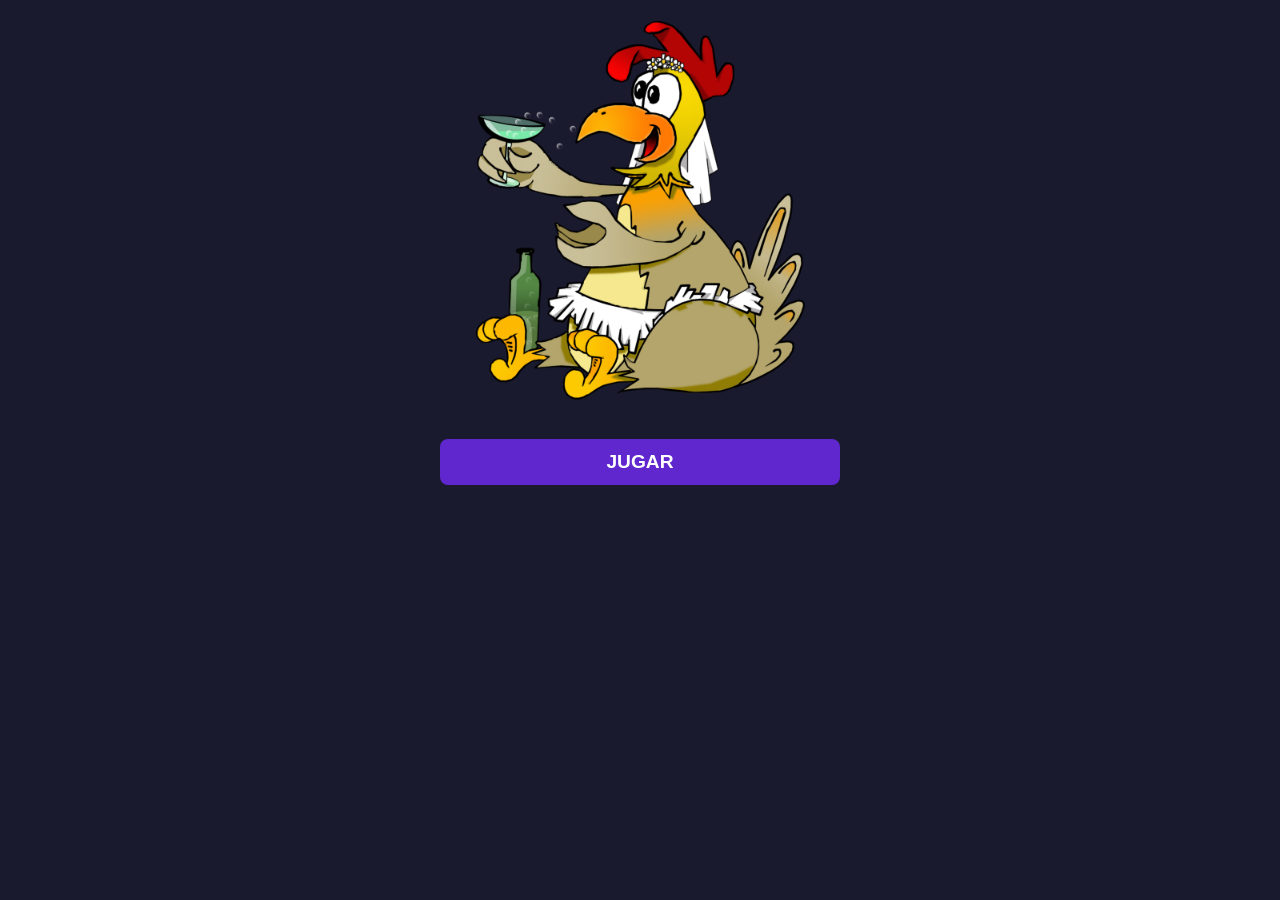
==== index.html @ 7a32a7eb "Add files via upload" ====
<!DOCTYPE html>
<html lang="en">
<head>
    <meta charset="UTF-8">
    <meta name="viewport" content="width=device-width, initial-scale=1.0">
	<script type="text/javascript" src="./gameLogic.js"></script>
	<link href="./webStyles.css" rel="stylesheet">
    <title>Goose Drink - NFC Edition</title>
    
</head>
<body>
 
    <div id="start-screen">
        <img id="splashimg" src="./assets/splash.png">
        <button class="btn btn-Gamestart" onclick="toggleGame()"> JUGAR </button>
    </div>
 
    <div id="setup-screen" class="hidden">
        <h1>🍻 Jugadores</h1>
        <div style="display: flex; gap: 5px;">
            <input type="text" id="name-input" placeholder="Nombre...">
            <button class="btn btn-add" style="width: auto;" onclick="addPlayer()">ADD</button>
        </div>
        <div id="player-display" style="margin: 20px 0; background: #16213e; padding: 15px; border-radius: 10px;"></div>
        <button class="btn btn-config" onclick="toggleConfig(true)">⚙️ CONFIGURAR</button>
        <button class="btn btn-start" onclick="startGame()">🚀 EMPEZAR</button>
    </div>
 
    <div id="config-screen" class="hidden">
        <h1>⚙️ Config</h1>
        <input type="number" id="config-total-squares" value="25">
        <input type="number" id="rule-sq-input" placeholder="Casilla #">
        <input type="text" id="rule-text-input" placeholder="Regla...">
        <button class="btn btn-add" onclick="saveRule()">GUARDAR REGLA</button>
        <div id="rules-list"></div>
        <button class="btn btn-start" onclick="toggleConfig(false)">CERRAR</button>
    </div>
	<div id="utilsWindow" class="hidden">
		<div id="mainUtilsWindow">
			<button class="btn btn-start" onclick="wheelOfFortune()">Ruleta</button>
			<button class="btn btn-start" onclick="drawDice()">Dado</button>
			<button class="btn btn-start" onclick="openCoin()">Moneda</button>
			<button class="btn btn-add" onclick="closeUtils()">Cerrar</button>
		</div>
	</div>
    <div id="game-screen" class="hidden">
    <div class="header-game">
        <h3 id="turn-display"></h3>
        <div class="utils" onclick="utils()">
            <div class="bar"></div>
            <div class="bar"></div>
            <div class="bar"></div>
        </div>
    </div>
		
	<div id="board-container">
		<div id="board"></div>
		</div>

        <div class="controls">
            <div id="action-text" style="color: #f1c40f; margin-bottom: 10px; font-weight: bold;">¡Lanza el dado!</div>
            <button class="btn btn-start" onclick="takeTurn()">🎲 LANZAR DADO</button>
        </div>

		<div class="results" id="results">

		</div>
 
    </div>
	<div class="dice-container" id="coin-overlay" style="display: none;">
		<div id="coin" class="coin">
			<div class="side heads"></div> 
			<div class="side tails"></div>
		</div>
		
		<button id="btn-spin-coin" class="btn btn-add" onclick="coinFlip()">Lanzar Moneda</button>
		
		<button id="closeCoin" class="btn btn-start hidden" onclick="closeCoin()">Cerrar</button>
	</div>	
	<div id="dice-overlay" class="dice-container" >
		<div id="dice" class="dice">
			<div class="face front">1</div>
			<div class="face back">6</div>
			<div class="face right">2</div>
			<div class="face left">5</div>
			<div class="face top">3</div>
			<div class="face bottom">4</div>
		</div>
		<button id="launchDice" class="btn btn-add hidden" onclick="rollManualDice(event)">Lanzar Dado</button>
		<button id="closeDice" class="btn btn-start hidden" onclick="closeDice()">X</button>
	</div>
	
</body>
</html>
---- webStyles.css ----
:root {
            --bg: #1a1a2e;
            --square: #16213e;
            --active: #0f3460;
            --accent: #e94560;
            --text: #ffffff;
        }
 
        body {
            font-family: 'Segoe UI', sans-serif;
            background-color: var(--bg);
            color: var(--text);
            margin: 0;
            display: flex;
            flex-direction: column;
            align-items: center;
            padding: 10px;
            overflow-x: hidden;
        }
 
        .hidden { display: none !important; }
 
        #start-screen, #setup-screen, #config-screen, #game-screen { 
            width: 95%; 
            max-width: 400px; 
        }
 
        #splashimg { width: 100%; border-radius: 12px; margin-bottom: 20px; }
 
        /* Shared UI */
        input { padding: 12px; border-radius: 8px; border: none; font-size: 1rem; margin: 5px 0; width: 100%; box-sizing: border-box; }
        .btn { padding: 12px 20px; border-radius: 8px; border: none; font-weight: bold; cursor: pointer; color: white; margin: 5px 0; transition: transform 0.1s; }
        .btn:active { transform: scale(0.95); }
        .btn-add { background: #27ae60; }
        .btn-start { background: var(--accent); width: 100%; }
        .btn-Gamestart { background: #5f27cd; width: 100%; font-size: 1.2rem; }
        .btn-config { background: #34495e; width: 100%; }
 
        /* BOARD & FLOW ANIMATION */
        #board-container { position: relative; width: 100%; }
        #board { 
            display: grid; 
            grid-template-columns: repeat(5, 1fr); 
            gap: 5px; 
            margin-bottom: 20px; 
            width: 100%; 
        }
        .square {
            aspect-ratio: 1 / 1; 
            background-color: var(--square); 
            border: 1px solid #0f3460;
            position: relative; 
            border-radius: 4px;
        }
        .sq-num { position: absolute; top: 2px; left: 2px; opacity: 0.3; font-size: 0.7rem; }
 
        #board-container {
			position: relative; /* CRÍTICO: Para que offsetTop/Left funcionen bien */
		}

		.player-pawn {
			position: absolute;
			width: 20px;
			height: 20px;
			border-radius: 50%;
			border: 2px solid white;
			box-shadow: 0 2px 5px rgba(0,0,0,0.5);
			z-index: 100;
			/* Usamos transform para que la animación sea más eficiente y suave */
			transition: top 0.3s cubic-bezier(0.4, 0, 0.2, 1), 
						left 0.3s cubic-bezier(0.4, 0, 0.2, 1);
			pointer-events: none; /* Para que no interfiera con clicks en el tablero */
		}
        .rule-item { background: #0f3460; padding: 10px; margin: 5px 0; border-radius: 5px; display: flex; justify-content: space-between; }
 
        .controls {
            position: sticky; bottom: 10px; background: rgba(26, 26, 46, 0.95);
            padding: 15px; border-radius: 20px; text-align: center; box-shadow: 0 -5px 20px rgba(0,0,0,0.5);
            width: 100%; box-sizing: border-box;
        }
		.results{
			background: rgba(26, 26, 46, 0.95);
			margin-top: 20px;
            padding: 15px; border-radius: 20px; text-align: left; box-shadow: 0 -5px 20px rgba(0,0,0,0.5);
            width: 100%; box-sizing: border-box;
			font-weight:700;
			
			
		}
		.result{
			margin-top: 15px; border-radius: 20px; text-align: left; box-shadow: 0 -5px 20px rgba(0,0,0,0.5);
			padding:15px;
			display:grid;
			grid-template-columns: 1fr 1fr 1fr;
			justify-items: center;
			align-items: center;
		}
		.name{
			margin-right:35px;
		}
		.positions, .titles{
			display:grid;
			grid-template-columns: 1fr 1fr;
			justify-items: center;
			align-items: center;
		}
		.mainUtilsWindow{
			margin-top: 15px; border-radius: 20px; text-align: left; box-shadow: 0 -5px 20px rgba(0,0,0,0.5);
		}
		.glasses{
			display:grid;
			grid-template-columns: 1fr 1fr 1fr;
			justify-items: center;
			align-items: center;
		}
		.btn-removeglass{
			background:var(--accent);
		}
		.btn-addglass{
			background: #27ae60;
		}
		.division{
			font-size:30px;
		}
		
		.utils {
			background: #444; /* Un gris más oscuro para que resalte el blanco */
			width: 20px;
			height: 20px; /* Un poco más de altura para dar aire */
			display: flex;
			flex-direction: column;
			justify-content: space-between;
			cursor: pointer;
			padding: 20px; /* Añade un poco de espacio interno */
			border-radius: 4px;
		}

		.bar {
			width: 100%;
			height: 3px;
			background-color: white; 
			border-radius: 5px;
			display: block; /* Asegura que se comporte como bloque */
		}
		
		.header-game {
			display: flex;
			justify-content: space-between; /* Uno a la izquierda, otro a la derecha */
			align-items: center;           /* Los centra verticalmente entre sí */
			padding: 10px 20px;            /* Espacio para que no toquen los bordes */
			width: 100%;                   /* Que ocupe todo el ancho disponible */
			box-sizing: border-box;        /* Evita que el padding ensanche el div */
		}

		/* Opcional: Quita márgenes por defecto del h3 para que no descuadre */
		#turn-display {
			margin: 0;
		}
		
/* Escenario estático: NO debe tener transformaciones */
.dice-container {
    display: none;
    position: fixed;
    top: 0;
    left: 0;
    width: 100vw;
    height: 100vh;
    background-color: rgba(0, 0, 0, 0.85);
    z-index: 99999;
    justify-content: center;
    align-items: center;
    /* Perspectiva aquí, pero sin rotaciones en este div */
    perspective: 1200px; 
	flex-direction: column
}

/* El Cubo: El ÚNICO que debe girar */
#dice {
    width: 60px;
    height: 60px;
    position: relative;
    transform-style: preserve-3d;
    /* Estado inicial explícito */
    transform: rotateX(0deg) rotateY(0deg);
    transition: transform 1.5s cubic-bezier(0.175, 0.885, 0.32, 1.275);
    cursor: pointer;
}

.face {
    position: absolute;
    width: 60px;
    height: 60px;
    background: white;
    border: 2px solid #333;
    display: flex;
    justify-content: center;
    align-items: center;
    font-size: 28px;
    font-weight: bold;
    border-radius: 10px;
	color:black;
    /* Evita que se vean las caras de atrás a través de las de delante */
    backface-visibility: visible; 
    box-shadow: inset 0 0 15px rgba(0,0,0,0.1), 0 5px 15px rgba(0,0,0,0.5);
}

#closeDice, #launchDice, #closeCoin, #btn-spin-coin{
	margin-top:20px;
	width:50%;
}
/* Formación del cubo */
.front  { transform: rotateY(0deg) translateZ(30px); }
.back   { transform: rotateY(180deg) translateZ(30px); }
.right  { transform: rotateY(90deg) translateZ(30px); }
.left   { transform: rotateY(-90deg) translateZ(30px); }
.top    { transform: rotateX(90deg) translateZ(30px); }
.bottom { transform: rotateX(-90deg) translateZ(30px); }

.coin {
    width: 150px;
    height: 150px;
    position: relative;
    transform-style: preserve-3d;
    /* ESTO ES LO QUE HACE QUE SE VEA EL MOVIMIENTO */
    transition: transform 2s cubic-bezier(0.175, 0.885, 0.32, 1.275);
}

.side {
    position: absolute;
    width: 100%;
    height: 100%;
    border-radius: 50%;
    backface-visibility: hidden;
    background-size: cover;
    background-position: center;
    /* Sombra para dar profundidad */
    box-shadow: inset 0 0 10px rgba(0,0,0,0.5), 0 5px 15px rgba(0,0,0,0.3);
}

/* Aplica aquí las rutas de tus imágenes */
.heads {
    background-image: url('./assets/cara.png'); 
}

.tails {
    background-image: url('./assets/cruz.png');
    transform: rotateY(180deg);
}

/* Efecto de brillo metálico pasando por encima */
.coin::after {
    content: "";
    position: absolute;
    width: 100%; height: 100%;
    border-radius: 50%;
    background: linear-gradient(45deg, rgba(255,255,255,0) 30%, rgba(255,255,255,0.2) 50%, rgba(255,255,255,0) 70%);
    pointer-events: none;
    transform: translateZ(1px);
}

@keyframes coinJump {
    0% { bottom: 0; }
    50% { bottom: 100px; scale: 1.2; }
    100% { bottom: 0; scale: 1; }
}

.coin-jumping {
    animation: coinJump 2s ease-in-out;
}
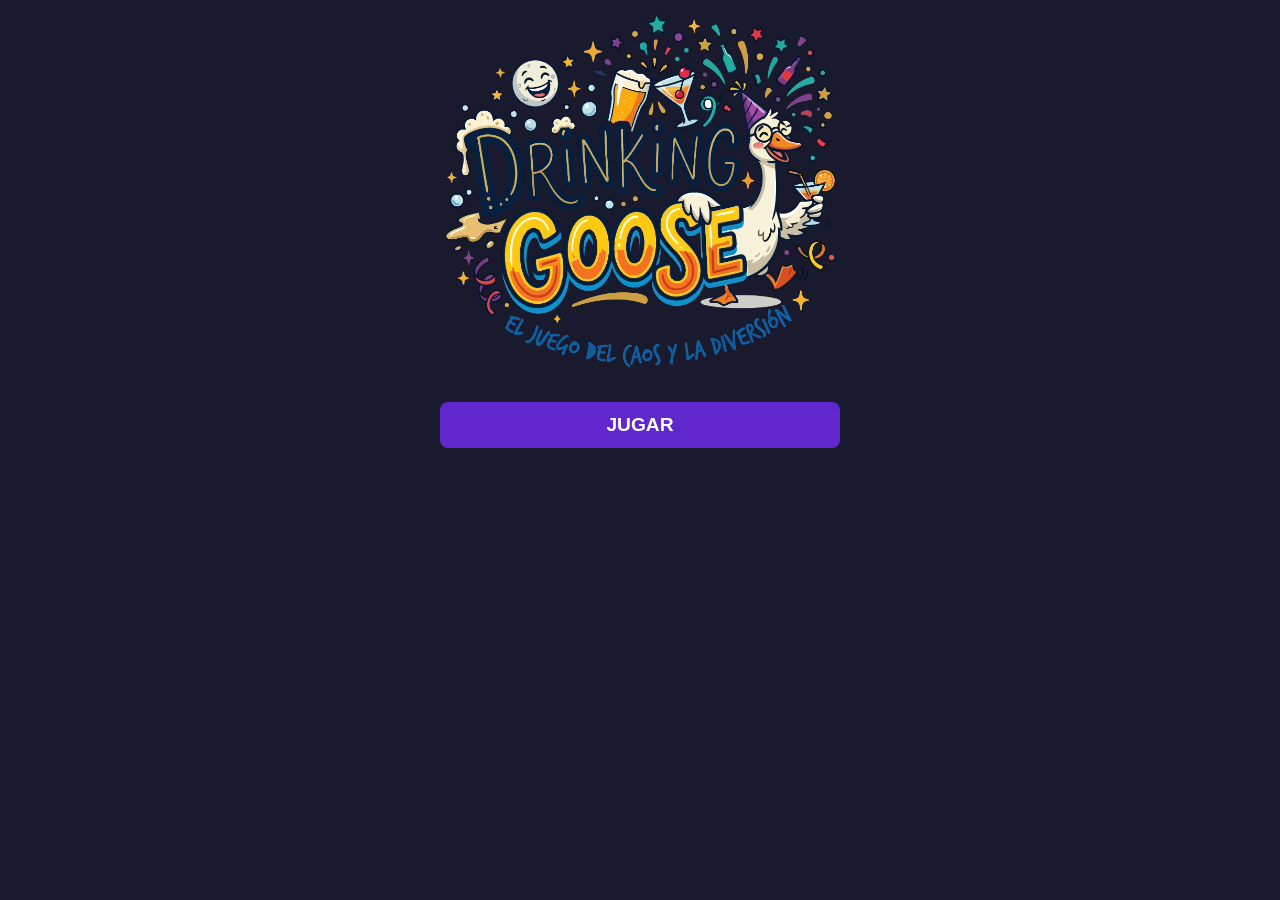
==== commit eca18658: "Add files via upload" ====
--- a/index.html
+++ b/index.html
@@ -16,31 +16,37 @@
     </div>
  
     <div id="setup-screen" class="hidden">
-        <h1>🍻 Jugadores</h1>
+        <h1>🫂 Jugadores 🫂</h1>
         <div style="display: flex; gap: 5px;">
             <input type="text" id="name-input" placeholder="Nombre...">
-            <button class="btn btn-add" style="width: auto;" onclick="addPlayer()">ADD</button>
+            <button class="btn btn-add" style="width: auto;" onclick="addPlayer()">+</button>
         </div>
         <div id="player-display" style="margin: 20px 0; background: #16213e; padding: 15px; border-radius: 10px;"></div>
-        <button class="btn btn-config" onclick="toggleConfig(true)">⚙️ CONFIGURAR</button>
-        <button class="btn btn-start" onclick="startGame()">🚀 EMPEZAR</button>
+        <button class="btn btn-config" onclick="toggleConfig(true)">⚙️ CONFIGURAR ⚙️</button>
+        <button class="btn btn-start" onclick="startGame()"> 🍺 EMPEZAR 🍺</button>
     </div>
  
     <div id="config-screen" class="hidden">
-        <h1>⚙️ Config</h1>
+        <h1>⚙️ Config️uración ⚙️</h1>
         <input type="number" id="config-total-squares" value="25">
         <input type="number" id="rule-sq-input" placeholder="Casilla #">
         <input type="text" id="rule-text-input" placeholder="Regla...">
-        <button class="btn btn-add" onclick="saveRule()">GUARDAR REGLA</button>
+		<div class="div-buttons-rules">
+			<button class="btn btn-add" onclick="randomizeRules()">AUTORRELLENAR</BUTTON>
+			<button class="btn btn-add" onclick="saveRule()">GUARDAR REGLA</button>
+		</div>
         <div id="rules-list"></div>
         <button class="btn btn-start" onclick="toggleConfig(false)">CERRAR</button>
     </div>
 	<div id="utilsWindow" class="hidden">
 		<div id="mainUtilsWindow">
-			<button class="btn btn-start" onclick="wheelOfFortune()">Ruleta</button>
+			<button class="btn btn-start" onclick="openSlot()">Ruleta</button>
 			<button class="btn btn-start" onclick="drawDice()">Dado</button>
 			<button class="btn btn-start" onclick="openCoin()">Moneda</button>
+			<button id = "mainMenuUtils" class="btn btn-start" onclick="mainMenuReturnUtils()">Menú principal</button>
 			<button class="btn btn-add" onclick="closeUtils()">Cerrar</button>
+
+
 		</div>
 	</div>
     <div id="game-screen" class="hidden">
@@ -52,7 +58,17 @@
             <div class="bar"></div>
         </div>
     </div>
+	<div id="notification-overlay" class="overlay-container hidden">
+    <div class="notification-card">
+        <h2 id="notification-title">REGLA</h2>
+        <p id="notification-text">La descripción de la norma va aqui.</p>
+        <button id = "closeNotification" class="btn btn-add btn-width hidden" onclick="closeNotification()">OK</button>
 		
+        <button id = "resetGame" class="btn btn-add btn-width hidden" onclick="resetGame()">Volver a jugar</button>
+		<button id = "mainMenu" class="btn btn-start btn-width hidden" onclick="mainMenuReturn()">Menú principal</button>
+
+    </div>
+	</div>
 	<div id="board-container">
 		<div id="board"></div>
 		</div>
@@ -77,7 +93,7 @@
 		
 		<button id="closeCoin" class="btn btn-start hidden" onclick="closeCoin()">Cerrar</button>
 	</div>	
-	<div id="dice-overlay" class="dice-container" >
+	<div id="dice-overlay" class="dice-container hidden" >
 		<div id="dice" class="dice">
 			<div class="face front">1</div>
 			<div class="face back">6</div>
@@ -87,7 +103,19 @@
 			<div class="face bottom">4</div>
 		</div>
 		<button id="launchDice" class="btn btn-add hidden" onclick="rollManualDice(event)">Lanzar Dado</button>
-		<button id="closeDice" class="btn btn-start hidden" onclick="closeDice()">X</button>
+		<button id="closeDice" class="btn btn-start hidden" onclick="closeDice()">Cerrar</button>
+	</div>
+	
+	<div id="slot-overlay" class="dice-container hidden">
+		<div class="slot-machine">
+			<div class="slot-window">
+				<div id="slot-reel" class="reel"></div>
+				<div class="slot-pointer"></div>
+			</div>
+		</div>
+
+		<button id="btn-spin-slot" class="btn btn-add btn-width" onclick="spinSlot()">¡Girar!</button>
+		<button id="closeSlot" class="btn btn-start btn-width hidden" onclick="closeSlot()">Cerrar</button>
 	</div>
 	
 </body>
--- a/webStyles.css
+++ b/webStyles.css
@@ -1,4 +1,7 @@
-
+/*
+	Look, this is a mess, I don't even know what is happening here, but if it works don't touch it, this is a mix of using IA and messing around with the code inspector on the browser...
+	I know, I know, I studied CSS almos 13 years ago, and 12 years passed without coding with CSS, so there is a lot of new things that I don't know about... Forgive me, please
+*/
         :root {
             --bg: #1a1a2e;
             --square: #16213e;
@@ -18,7 +21,10 @@
             padding: 10px;
             overflow-x: hidden;
         }
- 
+		h1 {
+			text-align: center;
+			width: 100%; /* Asegura que ocupe todo el ancho para poder centrar */
+		}
         .hidden { display: none !important; }
  
         #start-screen, #setup-screen, #config-screen, #game-screen { 
@@ -28,7 +34,6 @@
  
         #splashimg { width: 100%; border-radius: 12px; margin-bottom: 20px; }
  
-        /* Shared UI */
         input { padding: 12px; border-radius: 8px; border: none; font-size: 1rem; margin: 5px 0; width: 100%; box-sizing: border-box; }
         .btn { padding: 12px 20px; border-radius: 8px; border: none; font-weight: bold; cursor: pointer; color: white; margin: 5px 0; transition: transform 0.1s; }
         .btn:active { transform: scale(0.95); }
@@ -37,7 +42,6 @@
         .btn-Gamestart { background: #5f27cd; width: 100%; font-size: 1.2rem; }
         .btn-config { background: #34495e; width: 100%; }
  
-        /* BOARD & FLOW ANIMATION */
         #board-container { position: relative; width: 100%; }
         #board { 
             display: grid; 
@@ -46,17 +50,32 @@
             margin-bottom: 20px; 
             width: 100%; 
         }
+
         .square {
             aspect-ratio: 1 / 1; 
-            background-color: var(--square); 
+			background-color: #1a1a1a;
+            background-size: cover;
+			background-position: center;
+			background-repeat: no-repeat;
             border: 1px solid #0f3460;
             position: relative; 
             border-radius: 4px;
         }
-        .sq-num { position: absolute; top: 2px; left: 2px; opacity: 0.3; font-size: 0.7rem; }
+
+		.sq-num, .rule-display {
+			color: #ffffff;
+			z-index: 2;
+			position: relative;
+			text-shadow: 1px 1px 2px rgba(0,0,0,0.8);
+			opacity: 0.8;
+		}
+		.rule-display{
+			font-size:0.7rem;
+		}
+        .sq-num { position: absolute; top: 2px; left: 2px; opacity: 0.6; font-size: 0.7rem; }
  
         #board-container {
-			position: relative; /* CRÍTICO: Para que offsetTop/Left funcionen bien */
+			position: relative;
 		}
 
 		.player-pawn {
@@ -67,15 +86,15 @@
 			border: 2px solid white;
 			box-shadow: 0 2px 5px rgba(0,0,0,0.5);
 			z-index: 100;
-			/* Usamos transform para que la animación sea más eficiente y suave */
+
 			transition: top 0.3s cubic-bezier(0.4, 0, 0.2, 1), 
 						left 0.3s cubic-bezier(0.4, 0, 0.2, 1);
-			pointer-events: none; /* Para que no interfiera con clicks en el tablero */
+			pointer-events: none; 
 		}
         .rule-item { background: #0f3460; padding: 10px; margin: 5px 0; border-radius: 5px; display: flex; justify-content: space-between; }
  
         .controls {
-            position: sticky; bottom: 10px; background: rgba(26, 26, 46, 0.95);
+            position: flex; bottom: 10px; background: rgba(26, 26, 46, 0.95);
             padding: 15px; border-radius: 20px; text-align: center; box-shadow: 0 -5px 20px rgba(0,0,0,0.5);
             width: 100%; box-sizing: border-box;
         }
@@ -125,14 +144,14 @@
 		}
 		
 		.utils {
-			background: #444; /* Un gris más oscuro para que resalte el blanco */
+			background: #444; 
 			width: 20px;
-			height: 20px; /* Un poco más de altura para dar aire */
+			height: 20px; 
 			display: flex;
 			flex-direction: column;
 			justify-content: space-between;
 			cursor: pointer;
-			padding: 20px; /* Añade un poco de espacio interno */
+			padding: 20px;
 			border-radius: 4px;
 		}
 
@@ -141,26 +160,24 @@
 			height: 3px;
 			background-color: white; 
 			border-radius: 5px;
-			display: block; /* Asegura que se comporte como bloque */
+			display: block;
 		}
 		
 		.header-game {
 			display: flex;
-			justify-content: space-between; /* Uno a la izquierda, otro a la derecha */
-			align-items: center;           /* Los centra verticalmente entre sí */
-			padding: 10px 20px;            /* Espacio para que no toquen los bordes */
-			width: 100%;                   /* Que ocupe todo el ancho disponible */
-			box-sizing: border-box;        /* Evita que el padding ensanche el div */
-		}
-
-		/* Opcional: Quita márgenes por defecto del h3 para que no descuadre */
+			justify-content: space-between; 
+			align-items: center;          
+			padding: 10px 20px;         
+			width: 100%;                   
+			box-sizing: border-box;       
+		}
+
 		#turn-display {
 			margin: 0;
+			color:#f1c40f;
 		}
 		
-/* Escenario estático: NO debe tener transformaciones */
 .dice-container {
-    display: none;
     position: fixed;
     top: 0;
     left: 0;
@@ -170,18 +187,15 @@
     z-index: 99999;
     justify-content: center;
     align-items: center;
-    /* Perspectiva aquí, pero sin rotaciones en este div */
     perspective: 1200px; 
 	flex-direction: column
 }
 
-/* El Cubo: El ÚNICO que debe girar */
 #dice {
     width: 60px;
     height: 60px;
     position: relative;
     transform-style: preserve-3d;
-    /* Estado inicial explícito */
     transform: rotateX(0deg) rotateY(0deg);
     transition: transform 1.5s cubic-bezier(0.175, 0.885, 0.32, 1.275);
     cursor: pointer;
@@ -200,7 +214,6 @@
     font-weight: bold;
     border-radius: 10px;
 	color:black;
-    /* Evita que se vean las caras de atrás a través de las de delante */
     backface-visibility: visible; 
     box-shadow: inset 0 0 15px rgba(0,0,0,0.1), 0 5px 15px rgba(0,0,0,0.5);
 }
@@ -222,7 +235,6 @@
     height: 150px;
     position: relative;
     transform-style: preserve-3d;
-    /* ESTO ES LO QUE HACE QUE SE VEA EL MOVIMIENTO */
     transition: transform 2s cubic-bezier(0.175, 0.885, 0.32, 1.275);
 }
 
@@ -234,11 +246,8 @@
     backface-visibility: hidden;
     background-size: cover;
     background-position: center;
-    /* Sombra para dar profundidad */
     box-shadow: inset 0 0 10px rgba(0,0,0,0.5), 0 5px 15px rgba(0,0,0,0.3);
 }
-
-/* Aplica aquí las rutas de tus imágenes */
 .heads {
     background-image: url('./assets/cara.png'); 
 }
@@ -248,7 +257,6 @@
     transform: rotateY(180deg);
 }
 
-/* Efecto de brillo metálico pasando por encima */
 .coin::after {
     content: "";
     position: absolute;
@@ -267,4 +275,164 @@
 
 .coin-jumping {
     animation: coinJump 2s ease-in-out;
-}+}
+
+/*.slot-window {
+    width: 80%;
+    height: 80px; 
+    border: 5px solid #ffd700;
+    border-radius: 10px;
+    background: white;
+    position: relative;
+    overflow: hidden; 
+    box-shadow: inset 0 0 15px rgba(0,0,0,0.5);
+	
+
+}*/
+
+.reel {
+    display: flex;
+    flex-direction: column;
+    transition: transform;
+	transform: translateZ(0);
+	backface-visibility: hidden;
+    perspective: 1000px;
+    will-change: transform;
+}
+
+.slot-item {
+	height: 80px !important;
+    display: flex;
+    align-items: center;
+    justify-content: center;
+    box-sizing: border-box;
+    border-bottom: 1px solid #ccc; 
+    margin: 0;
+	color:black;
+	font-weight:700;
+}
+
+.slot-pointer {
+    position: absolute;
+    top: 50%;
+    right: 5px;
+    transform: translateY(-50%);
+    width: 0; height: 0;
+    border-top: 10px solid transparent;
+    border-bottom: 10px solid transparent;
+    border-right: 15px solid #e74c3c;
+}
+
+
+#slot-overlay {
+    position: fixed;
+    top: 0;
+    left: 0;
+    width: 100%;
+    height: 100%;
+    background-color: rgba(0, 0, 0, 0.85);
+    z-index: 10000;
+    
+    display: flex; 
+    flex-direction: column;
+    justify-content: center; 
+    align-items: center; 
+}
+
+.slot-machine-wrapper {
+    display: flex;
+    flex-direction: column;
+    align-items: center;
+    justify-content: center;
+    width: 100%;
+}
+
+.slot-window {
+    width: 350px;
+    height: 80px;
+    background: white;
+    border: 5px solid #f1c40f;
+    border-radius: 10px;
+    overflow: hidden;
+    position: relative;
+    margin-bottom: 20px; 
+}
+
+.btn-width{
+	width:60%;
+}
+
+#notification-overlay {
+    position: fixed;
+    top: 0;
+    left: 0;
+    width: 100%;
+    height: 100%;
+    background-color: rgba(0, 0, 0, 0.9);
+    z-index: 20000;
+    display: none;
+    justify-content: center;
+    align-items: center;
+}
+
+
+
+.notification-card h2 {
+    font-size: 3rem;
+    color: #222;
+    margin-bottom: 20px;
+    text-transform: uppercase;
+}
+
+.notification-card {
+    background: white;
+    padding: 30px;
+    border-radius: 20px;
+    border: 6px solid #f1c40f;
+    text-align: center;
+    
+    width: 90%; 
+    max-width: 500px; 
+    
+    max-height: 80vh;
+    overflow-y: auto; 
+
+    box-shadow: 0 0 50px rgba(0,0,0,0.5);
+    animation: popIn 0.4s cubic-bezier(0.175, 0.885, 0.32, 1.275);
+    
+    box-sizing: border-box;
+}
+
+.notification-card p {
+    font-size: 1.4rem;
+    color: #444;
+    margin-bottom: 30px;
+    
+    white-space: normal;     
+    word-wrap: break-word;
+    overflow-wrap: break-word;
+    line-height: 1.5; 
+}
+@keyframes popIn {
+    0% { transform: scale(0.5); opacity: 0; }
+    100% { transform: scale(1); opacity: 1; }
+}
+.div-buttons-rules{
+	display:flex;
+	justify-content: space-between;
+	width:100%;
+}
+
+.square {
+  
+    position: relative; /* Necesario para posicionar el número */
+    
+    /* Centrado total del contenido */
+    display: flex;
+    justify-content: center;
+    align-items: center;
+    padding: 10px;
+	box-sizing: border-box; /* Evita que el padding sume tamaño extra */
+    overflow: hidden;
+}
+
